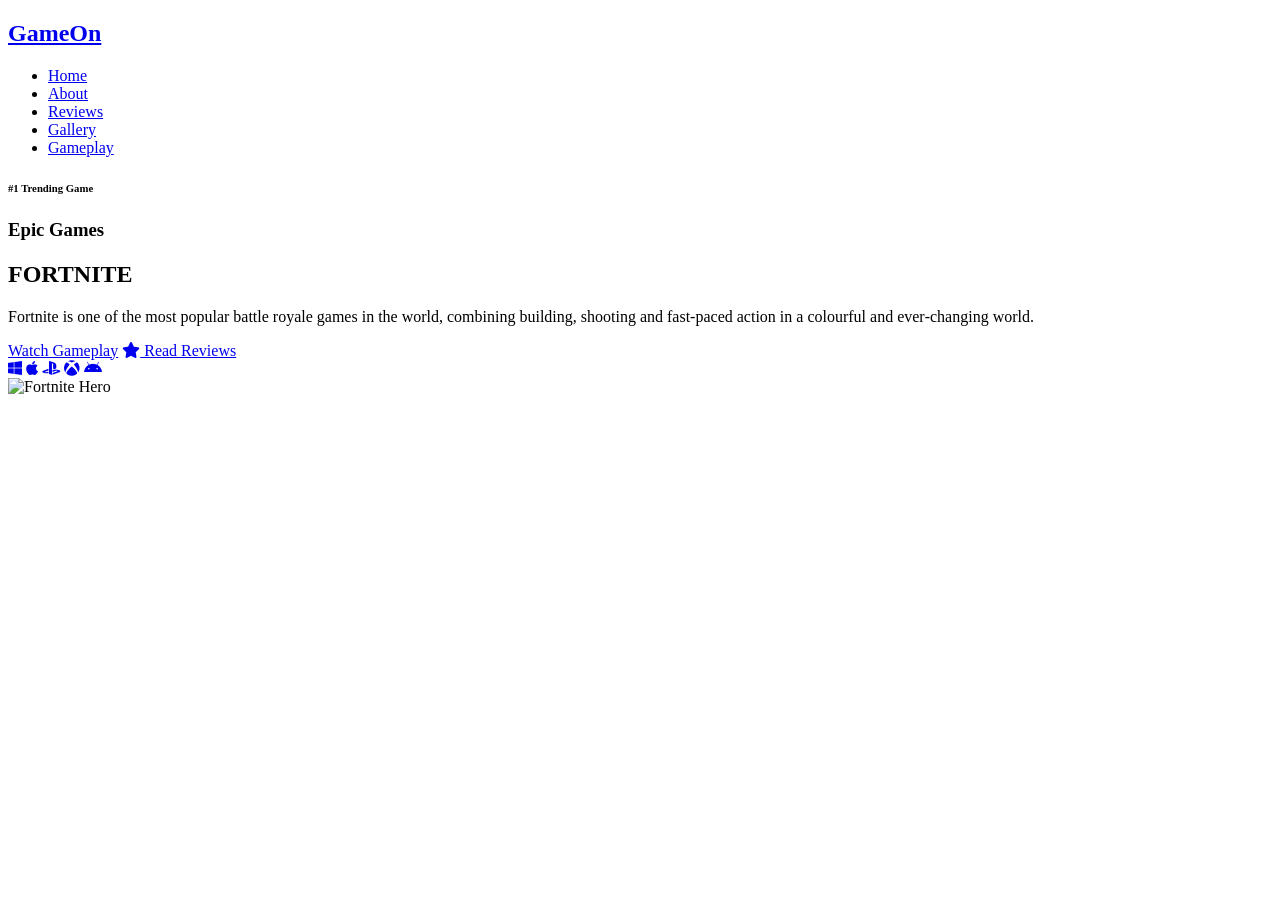
==== index.html @ b0506659 "Add files via upload" ====
<!DOCTYPE html>
<html lang="en">
<head>
    <meta charset="UTF-8">
    <title>GameOn – Fortnite</title>
    <link rel="stylesheet" href="css/style.css">
    <link href="https://fonts.googleapis.com/css2?family=Permanent+Marker&family=Poppins:wght@300;400;500;600;700&display=swap" rel="stylesheet">
    <link rel="stylesheet" href="https://cdnjs.cloudflare.com/ajax/libs/font-awesome/6.0.0/css/all.min.css">
</head>
<body>

    <header class="inner-header">
        <div class="logo"><h2><a href="index.html">GameOn</a></h2></div>
        <nav>
            <ul>
                <li class="active"><a href="index.html">Home</a></li>
                <li><a href="about.html">About</a></li>
                <li><a href="reviews.html">Reviews</a></li>
                <li><a href="gallery.html">Gallery</a></li>
                <li class="btn"><a href="gameplay.html">Gameplay</a></li>
            </ul>
        </nav>
    </header>

    <section class="hero" id="home">
        <div class="main-width">
            <div class="content">
                <div class="main-text">
                    <h6>#1 Trending Game</h6>
                    <h3>Epic Games</h3>
                    <h1>FORTNITE</h1>
                    <p>Fortnite is one of the most popular battle royale games in the world, combining building, shooting and fast-paced action in a colourful and ever‑changing world.</p>
                    <a href="gameplay.html">Watch Gameplay</a>
                    <a href="reviews.html" class="cta"><i class="fa-solid fa-star"></i> Read Reviews</a>
                </div>
                <div class="social">
                    <a href="#"><i class="fa-brands fa-windows"></i></a>
                    <a href="#"><i class="fa-brands fa-apple"></i></a>
                    <a href="#"><i class="fa-brands fa-playstation"></i></a>
                    <a href="#"><i class="fa-brands fa-xbox"></i></a>
                    <a href="#"><i class="fa-brands fa-android"></i></a>
                </div>
                <div class="image">
                    <img src="images/fortnite6.png" alt="Fortnite Hero">
                </div>
            </div>
        </div>
    </section>

</body>
</html>
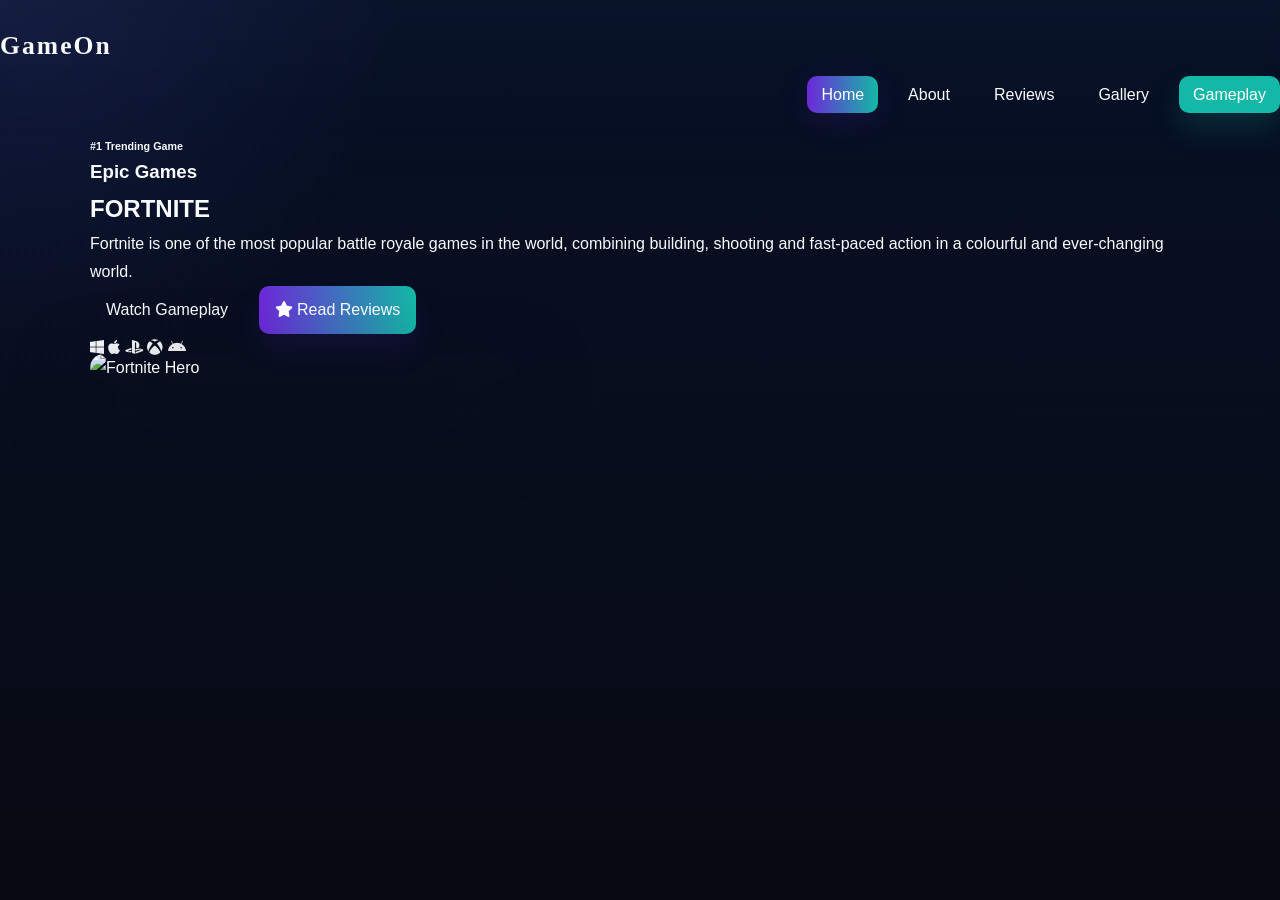
==== commit 42cb3b60: "Update index.html" ====
--- a/index.html
+++ b/index.html
@@ -3,7 +3,7 @@
 <head>
     <meta charset="UTF-8">
     <title>GameOn – Fortnite</title>
-    <link rel="stylesheet" href="css/style.css">
+    <link rel="stylesheet" href="style.css">
     <link href="https://fonts.googleapis.com/css2?family=Permanent+Marker&family=Poppins:wght@300;400;500;600;700&display=swap" rel="stylesheet">
     <link rel="stylesheet" href="https://cdnjs.cloudflare.com/ajax/libs/font-awesome/6.0.0/css/all.min.css">
 </head>
@@ -48,4 +48,4 @@
     </section>
 
 </body>
-</html> +</html> 
--- a/style.css
+++ b/style.css
@@ -0,0 +1,420 @@
+/* Global reset */
+* {
+    box-sizing: border-box;
+    margin: 0;
+    padding: 0;
+}
+
+:root {
+    --bg: #080a12;
+    --surface: #111827;
+    --surface-alt: #1f2937;
+    --text: #f8fafc;
+    --muted: #94a3b8;
+    --primary: #6d28d9;
+    --accent: #14b8a6;
+    --border: rgba(148, 163, 184, 0.15);
+}
+
+/* Extra color tokens */
+:root {
+    --accent-2: #ff7a59;
+    --glass: rgba(255,255,255,0.03);
+}
+
+body {
+    font-family: 'Poppins', sans-serif;
+    color: var(--text);
+    background: radial-gradient(circle at top left, rgba(99, 102, 241, 0.12), transparent 25%),
+                linear-gradient(180deg, #061026 0%, #080a12 100%);
+    min-height: 100vh;
+    line-height: 1.75;
+}
+
+a {
+    color: inherit;
+    text-decoration: none;
+}
+
+img {
+    max-width: 100%;
+    display: block;
+}
+
+.main-width,
+.two-col,
+.stats {
+    width: min(1100px, calc(100% - 40px));
+    margin: 0 auto;
+}
+
+header.inner-header {
+    padding: 24px 0;
+}
+
+header.inner-header .logo h2 {
+    font-family: 'Permanent Marker', cursive;
+    font-size: clamp(1.5rem, 2vw, 2.2rem);
+    letter-spacing: 0.08em;
+}
+
+header.inner-header nav ul {
+    display: flex;
+    flex-wrap: wrap;
+    justify-content: flex-end;
+    gap: 16px;
+    list-style: none;
+    margin-top: 8px;
+}
+
+header.inner-header nav li {
+    padding: 4px 0;
+}
+
+header.inner-header nav li a {
+    color: var(--text);
+    font-weight: 500;
+    padding: 10px 14px;
+    border-radius: 10px;
+    transition: background 0.2s ease, color 0.2s ease;
+}
+
+header.inner-header nav li a:hover,
+header.inner-header nav li.active a {
+    background: rgba(99, 102, 241, 0.15);
+    color: #ffffff;
+}
+
+header.inner-header nav li.btn a {
+    background: var(--accent);
+    color: #ffffff;
+    box-shadow: 0 15px 30px rgba(20, 184, 166, 0.18);
+}
+
+header.inner-header nav li.btn a:hover {
+    transform: translateY(-1px);
+}
+
+section.page {
+    padding: 80px 0 120px;
+}
+
+section.page h1 {
+    font-size: clamp(2rem, 4vw, 3.5rem);
+    text-align: center;
+    margin-bottom: 30px;
+    letter-spacing: -0.03em;
+}
+
+.two-col {
+    display: grid;
+    grid-template-columns: 1.2fr 0.8fr;
+    gap: 40px;
+    align-items: center;
+    margin-bottom: 60px;
+}
+
+.two-col p {
+    margin-bottom: 22px;
+    color: var(--muted);
+    font-size: 1rem;
+}
+
+.boxed-img {
+    border-radius: 28px;
+    border: 2px solid rgba(255,255,255,.08);
+    box-shadow: 0 20px 60px rgba(0, 0, 0, 0.35);
+}
+
+video.boxed-img {
+    width: 100%;
+    max-height: 420px;
+    object-fit: cover;
+}
+
+.video-wrapper {
+    margin-top: 24px;
+}
+
+.stats {
+    display: grid;
+    grid-template-columns: repeat(4, minmax(150px, 1fr));
+    gap: 18px;
+}
+
+/* Reviews grid */
+.reviews-grid {
+    display: grid;
+    grid-template-columns: repeat(3, 1fr);
+    gap: 20px;
+    margin-top: 36px;
+}
+
+.review-card {
+    background: rgba(255,255,255,0.03);
+    border: 1px solid var(--border);
+    border-radius: 16px;
+    padding: 18px;
+    display: flex;
+    gap: 12px;
+    align-items: flex-start;
+}
+
+.review-card .avatar {
+    width: 56px;
+    height: 56px;
+    border-radius: 50%;
+    background: linear-gradient(135deg, var(--primary), var(--accent));
+    display: flex;
+    align-items: center;
+    justify-content: center;
+    font-weight: 700;
+    color: #fff;
+    flex-shrink: 0;
+}
+
+.review-card .review-body h4 {
+    margin: 0 0 6px 0;
+}
+
+.review-card .rating {
+    color: #ffd166;
+    margin-bottom: 8px;
+}
+
+@media (max-width: 900px) {
+    .reviews-grid {
+        grid-template-columns: repeat(2, 1fr);
+    }
+}
+
+@media (max-width: 620px) {
+    .reviews-grid {
+        grid-template-columns: 1fr;
+    }
+}
+
+.stat {
+    background: rgba(255, 255, 255, 0.04);
+    border: 1px solid var(--border);
+    border-radius: 24px;
+    padding: 24px;
+    text-align: center;
+    transition: transform 0.25s ease, background 0.25s ease;
+}
+
+.stat:hover {
+    transform: translateY(-4px);
+    background: rgba(99, 102, 241, 0.12);
+}
+
+.stat h3 {
+    font-size: 2rem;
+    margin-bottom: 10px;
+}
+
+.stat p {
+    color: var(--muted);
+}
+
+@media (max-width: 900px) {
+    .two-col {
+        grid-template-columns: 1fr;
+    }
+    .stats {
+        grid-template-columns: repeat(2, minmax(140px, 1fr));
+    }
+}
+
+@media (max-width: 620px) {
+    header.inner-header nav ul {
+        justify-content: center;
+        text-align: center;
+    }
+    .stats {
+        grid-template-columns: 1fr;
+    }
+    section.page {
+        padding-top: 60px;
+    }
+}
+
+/* Gallery styles */
+.lead {
+    text-align: center;
+    color: var(--muted);
+    margin-bottom: 18px;
+}
+
+.gallery-grid {
+    display: grid;
+    grid-template-columns: repeat(3, 1fr);
+    gap: 18px;
+}
+
+.gallery-item img {
+    width: 100%;
+    height: 220px;
+    object-fit: cover;
+    border-radius: 14px;
+    border: 1px solid rgba(255,255,255,0.06);
+    box-shadow: 0 12px 30px rgba(0,0,0,0.35);
+}
+
+.gallery-item figcaption {
+    margin-top: 8px;
+    font-size: 0.9rem;
+    color: var(--muted);
+    text-align: center;
+}
+
+@media (max-width: 900px) {
+    .gallery-grid {
+        grid-template-columns: repeat(2, 1fr);
+    }
+}
+
+@media (max-width: 620px) {
+    .gallery-grid {
+        grid-template-columns: 1fr;
+    }
+    .gallery-item img {
+        height: 180px;
+    }
+}
+
+/* Design enhancements: buttons, hero image, hover effects, animations */
+
+/* Header shadow and spacing */
+header.inner-header {
+    background: linear-gradient(180deg, rgba(255,255,255,0.02), transparent);
+    backdrop-filter: blur(6px);
+    position: sticky;
+    top: 0;
+    z-index: 50;
+}
+
+/* Hero image polish */
+.hero .image img {
+    width: 420px;
+    max-width: 40vw;
+    border-radius: 20px;
+    transform: translateY(-8px);
+    box-shadow: 0 30px 80px rgba(13,16,30,0.6);
+}
+
+/* Buttons */
+.main-text a {
+    display: inline-block;
+    padding: 10px 16px;
+    margin-right: 10px;
+    border-radius: 10px;
+    transition: transform 0.18s ease, box-shadow 0.18s ease;
+}
+
+.main-text a:hover {
+    transform: translateY(-4px);
+}
+
+.main-text .cta {
+    background: linear-gradient(90deg,var(--primary),var(--accent));
+    color: #fff;
+    box-shadow: 0 14px 30px rgba(109,40,217,0.14);
+}
+
+/* Gallery hover overlay */
+.gallery-item {
+    position: relative;
+    overflow: visible;
+}
+
+.gallery-item::after {
+    content: '';
+    position: absolute;
+    inset: 0;
+    border-radius: 14px;
+    background: linear-gradient(180deg, rgba(0,0,0,0.0), rgba(0,0,0,0.18));
+    opacity: 0;
+    transition: opacity 180ms ease, transform 180ms ease;
+}
+
+.gallery-item:hover::after {
+    opacity: 1;
+}
+
+.gallery-item img {
+    transition: transform 300ms ease, filter 300ms ease;
+}
+
+.gallery-item:hover img {
+    transform: scale(1.03);
+    filter: brightness(0.95) contrast(1.02);
+}
+
+/* Review card animation and polish */
+.review-card {
+    transition: transform 220ms cubic-bezier(.2,.9,.3,1), box-shadow 220ms ease;
+}
+
+.review-card:hover {
+    transform: translateY(-8px) scale(1.01);
+    box-shadow: 0 30px 60px rgba(2,6,23,0.5);
+}
+
+.review-card .rating {
+    letter-spacing: 1px;
+}
+
+/* Avatar gradient animation */
+.review-card .avatar {
+    background: linear-gradient(135deg, #8b5cf6, #06b6d4);
+}
+
+/* Subtle entrance animation */
+.reviews-grid .review-card,
+.gallery-grid .gallery-item {
+    opacity: 0;
+    transform: translateY(8px);
+    animation: popIn 420ms ease forwards;
+}
+
+@keyframes popIn {
+    to { opacity: 1; transform: translateY(0); }
+}
+
+/* Staggered animation */
+.reviews-grid .review-card:nth-child(1){ animation-delay: 80ms; }
+.reviews-grid .review-card:nth-child(2){ animation-delay: 140ms; }
+.reviews-grid .review-card:nth-child(3){ animation-delay: 200ms; }
+.gallery-grid .gallery-item:nth-child(1){ animation-delay: 40ms; }
+.gallery-grid .gallery-item:nth-child(2){ animation-delay: 80ms; }
+.gallery-grid .gallery-item:nth-child(3){ animation-delay: 120ms; }
+.gallery-grid .gallery-item:nth-child(4){ animation-delay: 160ms; }
+.gallery-grid .gallery-item:nth-child(5){ animation-delay: 200ms; }
+.gallery-grid .gallery-item:nth-child(6){ animation-delay: 240ms; }
+
+/* Additional design accents */
+header.inner-header nav li.active a {
+    background: linear-gradient(90deg,var(--primary),var(--accent));
+    box-shadow: 0 8px 30px rgba(109,40,217,0.16);
+}
+
+.boxed-img {
+    transition: transform 260ms ease, box-shadow 260ms ease;
+}
+
+.boxed-img:hover {
+    transform: translateY(-6px);
+}
+
+section.page {
+    background: linear-gradient(180deg, rgba(255,255,255,0.01), transparent 40%);
+}
+
+.review-card .avatar img{
+    width:100%;
+    height:100%;
+    border-radius:50%;
+    object-fit:cover;
+}
+
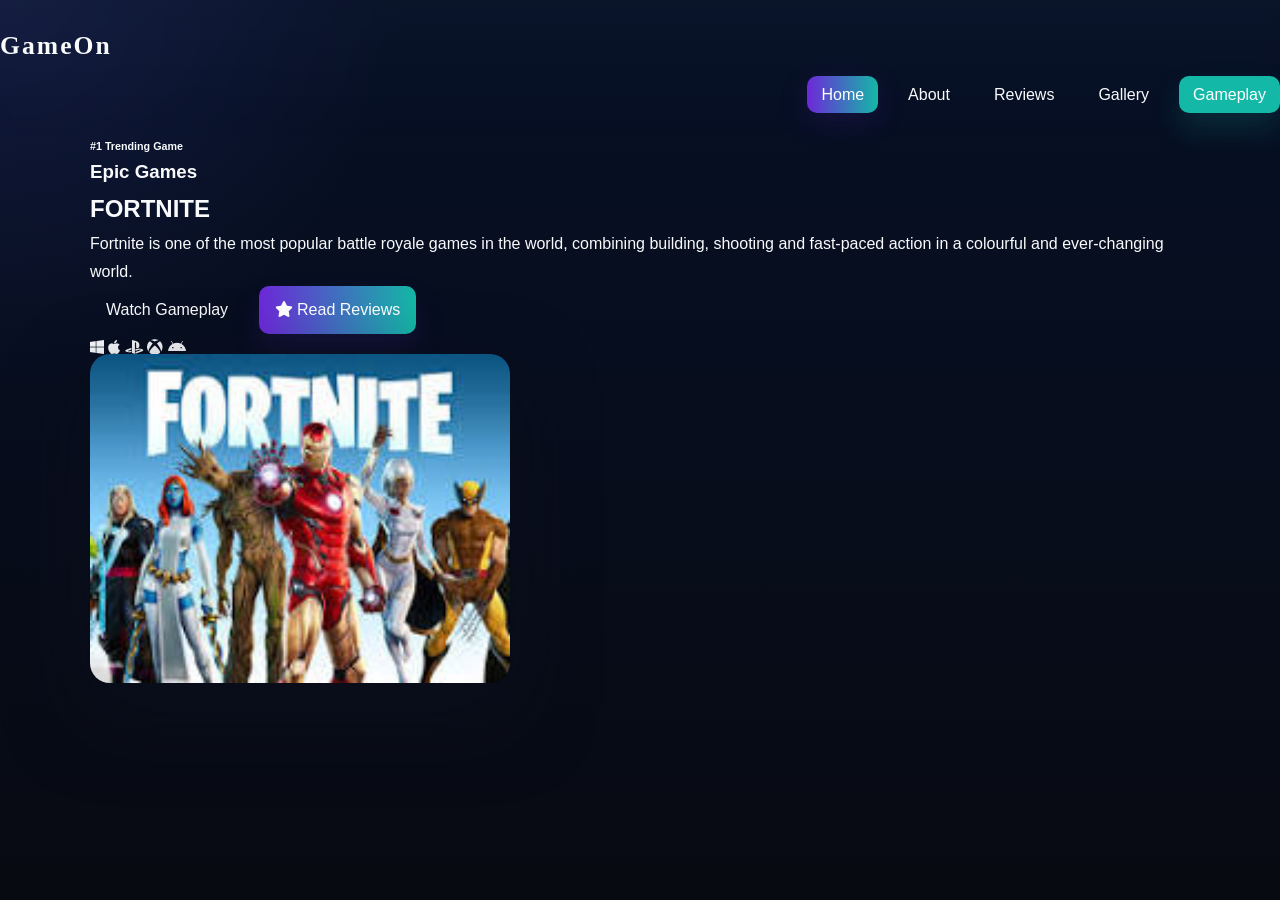
==== commit 2214daba: "Fix image source path in index.html Updated image source path for the Fortnite hero image." ====
--- a/index.html
+++ b/index.html
@@ -41,7 +41,7 @@
                     <a href="#"><i class="fa-brands fa-android"></i></a>
                 </div>
                 <div class="image">
-                    <img src="images/fortnite6.png" alt="Fortnite Hero">
+                    <img src="fortnite6.png" alt="Fortnite Hero">
                 </div>
             </div>
         </div>
